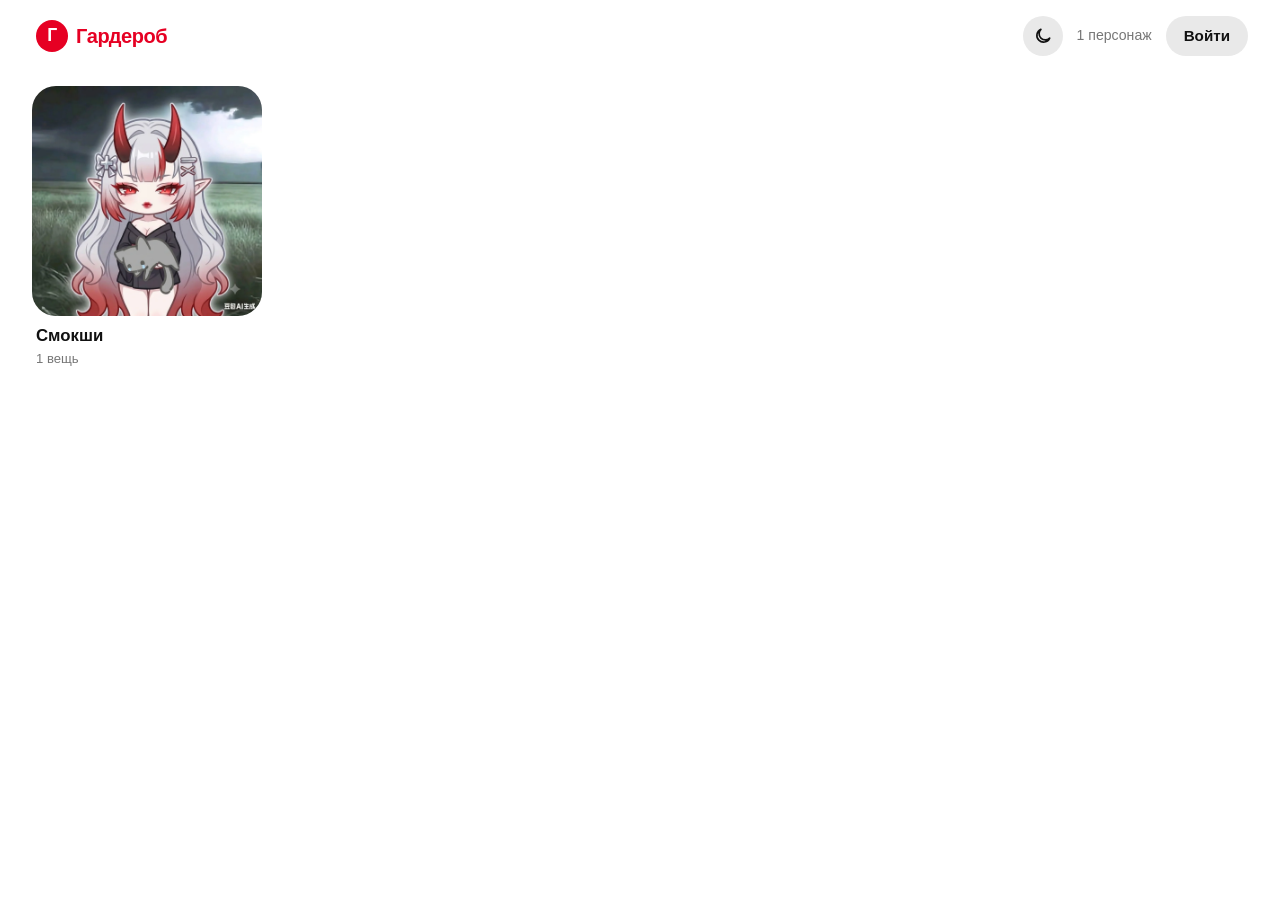
==== index.html @ 17458df1 "Версия в адресах css/js, чтобы кеш не держал старый сайт Co-Authored-By: Claude Sonnet 5.5 <noreply@" ====
<!doctype html>
<html lang="ru">
<head>
  <meta charset="utf-8">
  <meta name="viewport" content="width=device-width, initial-scale=1">
  <meta name="theme-color" content="#ffffff">
  <meta name="robots" content="noindex">

  <title>Гардероб</title>
  <script>try{var t=localStorage.getItem('wardrobe-theme')||(matchMedia('(prefers-color-scheme:dark)').matches?'dark':'light');document.documentElement.dataset.theme=t;}catch(e){}</script>
  <link rel="stylesheet" href="style.css?v=3">
</head>
<body>
  <header class="top">
    <div class="top-in">
      <h1 class="logo"><a href="./"><i>Г</i><b>Гардероб</b></a></h1>
      <label class="search" id="search" hidden>
        <svg viewBox="0 0 24 24" fill="none" stroke="currentColor" stroke-width="2.4" stroke-linecap="round" aria-hidden="true"><circle cx="10.5" cy="10.5" r="6.5"/><path d="M15.5 15.5L21 21"/></svg>
        <input class="find" id="q" type="search" placeholder="Найти вещь" aria-label="Поиск" autocomplete="off" spellcheck="false">
      </label>
      <div class="side"><button class="theme" id="theme" type="button" aria-label="Сменить тему" title="Светлая / тёмная тема"><svg class="moon" viewBox="0 0 24 24" fill="none" stroke="currentColor" stroke-width="2" stroke-linecap="round" stroke-linejoin="round" aria-hidden="true"><path d="M20 14.5A8 8 0 1 1 9.5 4a6.5 6.5 0 0 0 10.5 10.5z"/></svg><svg class="sun" viewBox="0 0 24 24" fill="none" stroke="currentColor" stroke-width="2" stroke-linecap="round" aria-hidden="true"><circle cx="12" cy="12" r="4"/><path d="M12 2v2M12 20v2M2 12h2M20 12h2M4.9 4.9l1.4 1.4M17.7 17.7l1.4 1.4M4.9 19.1l1.4-1.4M17.7 6.3l1.4-1.4"/></svg></button><p class="count" id="count"></p><nav><a href="admin.html">Войти</a></nav></div>
    </div>
  </header>

  <div class="wrap">
    <div class="crumb" id="crumb" hidden>
      <a class="back" href="#">Все персонажи</a>
      <h2 id="cname"></h2>
      <p class="cnote" id="cnote" hidden></p>
    </div>

    <section class="spectrum" id="spectrum" aria-label="Цвета в гардеробе" hidden>
      <div class="bar" id="bar"></div>
      <p class="spectrum-note" id="spec-note"></p>
    </section>

    <section class="controls" id="controls" aria-label="Фильтры" hidden>
      <div class="tabs" id="tabs" role="group" aria-label="Категории"></div>
      <div class="row2">
        <div class="seasons" id="seasons" role="group" aria-label="Сезон"></div>
        <select class="sort" id="sort" aria-label="Порядок">
          <option value="new">Сначала новые</option>
          <option value="old">Сначала старые</option>
          <option value="name">По названию</option>
        </select>
        <button class="rnd" id="rnd" type="button" title="Случайная вещь">Что надеть?</button>
        <button class="reset" id="reset" type="button" hidden>Сбросить</button>
      </div>
    </section>

    <main>
      <div class="grid" id="grid"></div>
      <div class="empty" id="empty" hidden></div>
    </main>
  </div>

  <dialog id="modal" aria-label="Вещь">
    <form method="dialog"><button class="x" aria-label="Закрыть">×</button></form>
    <div id="modal-body"></div>
  </dialog>

  <script src="config.js?v=3"></script>
  <script src="app.js?v=3"></script>
  <script src="theme.js?v=3"></script>
</body>
</html>
---- style.css ----
/* ============================================================
   ГАРДЕРОБ — в стиле Pinterest
   белый фон, красный акцент, скруглённые карточки, масонри-лента
   ============================================================ */

/* ---------- основа ---------- */
:root{
  --paper:#fff;
  --elev:#fff;            /* карточки, поля, модалка */
  --surface:#f5f5f5;
  --chip:#e9e9e9;
  --chip-h:#dcdcdc;
  --ink:#111;
  --on-ink:#fff;
  --mute:#767676;
  --line:#efefef;
  --edge:#d6d6d6;
  --focus:#0074e8;
  --top-bg:rgba(255,255,255,.94);
  --note:#333;

  --red:#e60023;
  --red-d:#ad081b;
  --glow:rgba(230,0,35,.28);
  --on-red:#fff;

  --indigo:var(--red);    /* главный акцент (это имя читает админка) */
  --on-indigo:var(--on-red);
  --ok:#0a7f3f;
  --err:#cc0000;

  --r:16px;               /* радиус карточек */
  --gap:16px;

  --ui:-apple-system,BlinkMacSystemFont,'Segoe UI',Roboto,'Helvetica Neue',Helvetica,Arial,sans-serif;
  --display:var(--ui);    /* админка читает это имя */
  --jp:var(--ui);
}
/* тёмная тема: data-theme ставит скрипт в <head> */
:root[data-theme="dark"]{
  color-scheme:dark;
  --paper:#111;
  --elev:#1c1c1c;
  --surface:#191919;
  --chip:#2b2b2b;
  --chip-h:#3b3b3b;
  --ink:#f2f2f2;
  --on-ink:#111;
  --mute:#a3a3a3;
  --line:#2a2a2a;
  --edge:#454545;
  --focus:#5aa9ff;
  --top-bg:rgba(17,17,17,.92);
  --note:#d2d2d2;
}
*{box-sizing:border-box;margin:0;padding:0}
html{color-scheme:light;scroll-behavior:smooth}
body{
  min-height:100vh;
  background:var(--paper);
  color:var(--ink);
  font:400 16px/1.5 var(--ui);
  -webkit-font-smoothing:antialiased;
  overflow-x:clip;
}
a{color:inherit}
button,input,select,textarea{font:inherit;color:inherit}
button{cursor:pointer}
:focus-visible{outline:3px solid var(--focus);outline-offset:2px}
::selection{background:var(--red);color:var(--on-red)}
[hidden]{display:none!important}
.wrap{position:relative;max-width:1800px;margin:0 auto;padding:0 clamp(8px,2.5vw,32px)}
.wrap.narrow{max-width:760px;padding:0 clamp(16px,4vw,32px)}

/* ---------- шапка ---------- */
.top{position:sticky;top:0;z-index:30;background:var(--top-bg);backdrop-filter:saturate(1.4) blur(14px)}
.top-in{display:flex;align-items:center;gap:12px;max-width:1800px;height:72px;margin:0 auto;padding:0 clamp(12px,2.5vw,32px)}
.logo{flex:none;font-size:inherit;font-weight:inherit}
.logo a{display:inline-flex;align-items:center;gap:8px;padding:6px 10px 6px 4px;border-radius:999px;color:var(--red);text-decoration:none;font-size:1.25rem;font-weight:700;letter-spacing:-.02em;transition:background .15s}
.logo a:hover{background:var(--chip)}
.logo i{display:grid;place-items:center;width:32px;height:32px;border-radius:50%;background:var(--red);color:var(--on-red);font:700 1.1rem/1 var(--ui);font-style:normal}
.search{position:relative;flex:1;min-width:0}
.search svg{position:absolute;left:18px;top:50%;translate:0 -50%;width:18px;height:18px;color:var(--mute);pointer-events:none}
.find{display:block;width:100%;height:48px;padding:0 20px 0 46px;border:2px solid transparent;border-radius:999px;background:var(--chip);color:var(--ink);outline:0;transition:background .15s,border-color .15s}
.find::placeholder{color:var(--mute);opacity:1}
.find:hover{background:var(--chip-h)}
.find:focus{background:var(--elev);border-color:var(--focus)}
.find::-webkit-search-cancel-button{cursor:pointer}
.side{display:flex;align-items:center;gap:14px;margin-left:auto}
.count{color:var(--mute);font-size:.88rem;font-weight:500;white-space:nowrap}
.count:empty{display:none}
.top nav a{display:inline-flex;align-items:center;height:40px;padding:0 18px;border-radius:999px;background:var(--chip);color:var(--ink);text-decoration:none;font-size:.95rem;font-weight:600;transition:background .15s}
.top nav a:hover{background:var(--chip-h)}

.theme{display:grid;place-items:center;flex:none;width:40px;height:40px;border:0;border-radius:50%;background:var(--chip);color:var(--ink);transition:background .15s}
.theme:hover{background:var(--chip-h)}
.theme svg{width:20px;height:20px}
.theme .sun{display:none}
:root[data-theme="dark"] .theme .sun{display:block}
:root[data-theme="dark"] .theme .moon{display:none}

/* ---------- страница персонажа ---------- */
.crumb{display:flex;flex-direction:column;align-items:center;gap:6px;padding:18px 0 4px;text-align:center}
.back{align-self:flex-start;display:inline-flex;align-items:center;gap:8px;height:40px;padding:0 16px 0 12px;border-radius:999px;background:var(--chip);color:var(--ink);text-decoration:none;font-size:.9rem;font-weight:600;transition:background .15s}
.back::before{content:"←";font-size:1.1rem;line-height:1}
.back:hover{background:var(--chip-h)}
.crumb h2{margin-top:4px;font:700 clamp(1.9rem,5vw,2.6rem)/1.15 var(--ui);letter-spacing:-.02em}
.cnote{max-width:34em;color:var(--mute);font-size:1rem}

/* ---------- цветовая лента ---------- */
.spectrum{padding:18px 0 4px}
.bar{display:flex;height:44px;gap:4px}
.bar.reveal{animation:sweep .9s cubic-bezier(.3,.7,.2,1) both}
@keyframes sweep{from{clip-path:inset(0 100% 0 0 round 999px)}to{clip-path:inset(0 0 0 0 round 999px)}}
.seg{flex:var(--n) 1 0%;min-width:14px;border:0;border-radius:999px;padding:0 14px;display:flex;align-items:center;text-align:left;font-size:.78rem;line-height:1.1;color:#fff;box-shadow:inset 0 0 0 1px rgba(0,0,0,.06);transition:opacity .2s,transform .15s}
.seg.lt{color:#111}
.seg:hover{transform:translateY(-2px)}
.seg .l{display:none}
.seg.wide .l{display:flex;align-items:baseline;gap:6px;white-space:nowrap;overflow:hidden}
.seg .l b{font-weight:600;font-size:.82rem}
.bar.has-sel .seg:not(.on){opacity:.3}
.seg.on{box-shadow:inset 0 0 0 3px var(--ink)}
.seg:focus-visible{outline-offset:2px}
.spectrum-note{margin-top:10px;text-align:center;color:var(--mute);font-size:.88rem}
.spectrum-note:empty{display:none}

/* ---------- фильтры ---------- */
.controls{display:grid;gap:12px;padding:14px 0 6px}
.tabs{display:flex;gap:8px;overflow-x:auto;padding:2px 0 6px;scrollbar-width:none}
.tabs::-webkit-scrollbar{display:none}
.tab{flex:none;height:40px;padding:0 16px;border:0;border-radius:999px;background:var(--chip);color:var(--ink);font-size:.95rem;font-weight:600;white-space:nowrap;transition:background .15s,color .15s}
.tab .n{margin-left:6px;font-size:.78rem;font-weight:500;opacity:.55}
.tab:hover{background:var(--chip-h)}
.tab.on{background:var(--ink);color:var(--on-ink)}
.tab.on .n{opacity:.7}
.row2{display:flex;flex-wrap:wrap;align-items:center;gap:8px}
.seasons{display:flex;flex-wrap:wrap;gap:8px}
.pill{height:36px;padding:0 14px;border:1px solid var(--edge);border-radius:999px;background:var(--elev);color:var(--ink);font-size:.88rem;font-weight:600;transition:background .15s,color .15s,border-color .15s}
.pill:hover{background:var(--surface)}
.pill.on{background:var(--ink);border-color:var(--ink);color:var(--on-ink)}
.sort{margin-left:auto;height:40px;padding:0 14px;border:0;border-radius:999px;background:var(--chip);font-size:.9rem;font-weight:600;cursor:pointer;transition:background .15s}
.sort:hover{background:var(--chip-h)}
.sort option{background:var(--elev);color:var(--ink)}
.reset,.rnd{height:40px;padding:0 18px;border:0;border-radius:999px;font-size:.9rem;font-weight:600;transition:background .15s,transform .1s}
.rnd{background:var(--red);color:var(--on-red)}
.rnd:hover{background:var(--red-d)}
.reset{background:var(--chip);color:var(--ink)}
.reset:hover{background:var(--chip-h)}
.rnd:active,.reset:active{transform:scale(.97)}

/* ---------- лента (масонри) ---------- */
.grid{columns:2;column-gap:8px;padding:14px 0 80px}
@media (min-width:600px){.grid{columns:3;column-gap:var(--gap)}}
@media (min-width:960px){.grid{columns:4}}
@media (min-width:1280px){.grid{columns:5}}
@media (min-width:1640px){.grid{columns:6}}
.item{
  position:relative;display:block;width:100%;margin:0 0 var(--gap);padding:0;border:0;background:none;
  text-align:left;color:var(--ink);text-decoration:none;break-inside:avoid;
  animation:rise .5s cubic-bezier(.2,.8,.2,1) calc(var(--i,0) * 40ms) backwards;
}
@media (max-width:599px){.item{margin-bottom:12px}}
@keyframes rise{from{opacity:0;transform:translateY(14px)}}
.item:focus-visible{outline-offset:4px;border-radius:var(--r)}
.ph{position:relative;display:block;overflow:hidden;border-radius:var(--r);background:var(--chip);cursor:zoom-in}
.ph img{display:block;width:100%;height:auto}
.ph::after{content:"";position:absolute;inset:0;background:rgba(0,0,0,.36);opacity:0;transition:opacity .2s;pointer-events:none}
.item:hover .ph::after,.item:focus-visible .ph::after{opacity:1}
.ph .pin{position:absolute;z-index:2;top:12px;right:12px;height:40px;padding:0 16px;display:inline-flex;align-items:center;border-radius:999px;background:var(--red);color:var(--on-red);font-size:.9rem;font-weight:600;opacity:0;translate:0 -4px;transition:opacity .2s,translate .2s,background .15s}
.item:hover .pin,.item:focus-visible .pin{opacity:1;translate:0 0}
.ph .pin:hover{background:var(--red-d)}
.ph.noimg{display:grid;place-items:center;aspect-ratio:3/4;font:700 3rem var(--ui);color:rgba(0,0,0,.55)}
.ph .cnt{position:absolute;z-index:2;left:10px;bottom:10px;padding:2px 10px;border-radius:999px;background:rgba(255,255,255,.92);color:#111;font-size:.78rem;font-weight:600}
.nm{display:block;margin:8px 4px 0;font-size:.92rem;font-weight:600;line-height:1.25;text-wrap:balance;overflow-wrap:anywhere}
.sub{display:flex;align-items:center;justify-content:space-between;gap:10px;margin:5px 4px 0;min-height:16px}
.dots{display:inline-flex;align-items:center}
.dot{width:14px;height:14px;border-radius:50%;border:1px solid rgba(0,0,0,.18);margin-right:-4px;box-shadow:0 0 0 2px var(--paper)}
.dots .dot:last-child{margin-right:0}
.ssn{min-width:0;overflow:hidden;text-overflow:ellipsis;white-space:nowrap;color:var(--mute);font-size:.78rem}
.new{position:absolute;z-index:3;top:10px;left:10px;height:24px;padding:0 10px;display:inline-flex;align-items:center;border-radius:999px;background:var(--red);color:var(--on-red);font-size:.72rem;font-weight:700;letter-spacing:.02em;pointer-events:none}

/* карточка персонажа на главной — «доска» */
a.item.char{display:flex;flex-direction:column;text-decoration:none}
.item.char .kicker{order:2}
.item.char .cnote{order:3}
.item.char .ph{border-radius:24px}
.item.char .nm{margin-top:10px;font-size:1.05rem;font-weight:700}
.item.char .kicker{display:block;margin:2px 4px 0;color:var(--mute);font-size:.82rem}
.item.char .cnote{display:block;margin:4px 4px 0;font-size:.86rem;line-height:1.35;color:var(--mute)}

.empty{padding:70px 0 100px;max-width:30em;margin:0 auto;text-align:center}
.empty h2{font:700 clamp(1.5rem,4vw,2rem)/1.2 var(--ui);letter-spacing:-.01em;margin-bottom:10px}
.empty p{color:var(--mute);margin-bottom:20px}
.empty a,.empty button{display:inline-flex;align-items:center;height:44px;padding:0 24px;border:0;border-radius:999px;background:var(--red);color:var(--on-red);text-decoration:none;font-size:.95rem;font-weight:600}
.empty a:hover,.empty button:hover{background:var(--red-d)}

/* ---------- карточка вещи (как закрытый пин) ---------- */
dialog{margin:auto;width:100%;max-width:min(1016px,94vw);max-height:92vh;overflow:auto;padding:0;border:0;border-radius:32px;background:var(--elev);color:var(--ink);box-shadow:0 12px 60px rgba(0,0,0,.28)}
dialog[open]{animation:pop .3s cubic-bezier(.2,.8,.2,1)}
@keyframes pop{from{opacity:0;transform:translateY(16px) scale(.98)}}
dialog::backdrop{background:rgba(0,0,0,.6)}
.x{position:absolute;top:14px;right:14px;z-index:5;width:44px;height:44px;border:0;border-radius:50%;background:var(--elev);color:var(--ink);font-size:1.6rem;line-height:1;box-shadow:0 2px 10px rgba(0,0,0,.2);transition:background .15s}
.x:hover{background:var(--chip)}
.m{display:grid;grid-template-columns:minmax(0,1.1fr) minmax(0,1fr)}
.gal{min-width:0;background:var(--surface)}
.gm{display:grid;place-items:center;min-height:min(70vh,640px);padding:20px}
.gm img{display:block;max-width:100%;max-height:76vh;object-fit:contain;border-radius:24px}
.strip{display:flex;gap:10px;padding:0 20px 20px;overflow-x:auto}
.th{flex:0 0 64px;aspect-ratio:3/4;padding:0;border:2px solid transparent;border-radius:12px;overflow:hidden;background:var(--chip);opacity:.7;transition:opacity .15s,border-color .15s}
.th:hover{opacity:1}
.th img{display:block;width:100%;height:100%;object-fit:cover}
.th.on{opacity:1;border-color:var(--ink)}
.info{padding:56px 32px 28px;display:flex;flex-direction:column;gap:16px}
.info h2{font:700 clamp(1.7rem,3vw,2.2rem)/1.15 var(--ui);letter-spacing:-.02em;padding-right:36px}
.info .cat{align-self:flex-start;margin-top:-6px;padding:4px 12px;border-radius:999px;background:var(--chip);font-size:.82rem;font-weight:600}
.facts{display:grid;grid-template-columns:auto 1fr;gap:10px 20px;font-size:.95rem;padding-top:16px;border-top:1px solid var(--line)}
.facts dt{color:var(--mute);font-size:.84rem;font-weight:600;padding-top:.1em}
.facts .sw-line{display:flex;flex-wrap:wrap;align-items:center;gap:6px 14px}
.facts .sw-line span{display:inline-flex;align-items:center;gap:8px}
.facts .dot{width:16px;height:16px;margin:0;box-shadow:none}
.note{white-space:pre-wrap;padding:14px 16px;border-radius:16px;background:var(--surface);font-size:.95rem;line-height:1.55;color:var(--note)}
.mnav{display:flex;gap:10px;margin-top:auto;padding-top:12px}
.mnav button{flex:1;height:48px;border:0;border-radius:999px;background:var(--chip);font-size:.95rem;font-weight:600;transition:background .15s}
.mnav button:hover{background:var(--chip-h)}
.mnav button[data-d="1"]{background:var(--red);color:var(--on-red)}
.mnav button[data-d="1"]:hover{background:var(--red-d)}
@media (max-width:760px){
  dialog{border-radius:24px}
  .m{grid-template-columns:1fr}
  .gm{min-height:0;padding:64px 16px 12px}
  .gm img{max-height:58vh}
  .info{padding:20px 20px 24px}
}

/* ---------- телефон ---------- */
@media (max-width:600px){
  .top-in{height:64px;gap:8px}
  .logo b{display:none}
  .logo a{padding:4px}
  .count{display:none}
  .seg.wide .l{display:none}
  .bar{height:36px}
  .sort{margin-left:0}
  .crumb{padding-top:10px}
}

/* ---------- админка ---------- */
.admin{position:relative;max-width:760px;margin:0 auto;padding:10px clamp(16px,4vw,32px) 90px}
.admin h2{font:700 1.5rem/1.2 var(--ui);letter-spacing:-.01em;margin-bottom:16px}
.panel{margin-bottom:24px;padding:26px 24px;background:var(--elev);border:1px solid var(--line);border-radius:24px;box-shadow:0 2px 14px rgba(0,0,0,.06)}
.status{margin:6px 0 20px;padding:14px 18px;border-radius:16px;background:var(--surface);font-size:.94rem}
.status.ok{background:#e6f5ec;color:#0a5c2e}
.status.err{background:#fde8e8;color:#9e1212}
:root[data-theme="dark"] .status.ok{background:#14301f;color:#8fe0ae}
:root[data-theme="dark"] .status.err{background:#3a1717;color:#ff9a9a}
.two{display:grid;grid-template-columns:1fr 1fr;gap:14px}
@media (max-width:560px){.two{grid-template-columns:1fr}.panel{padding:22px 16px}}
.field{display:block;margin-bottom:16px;font-size:.84rem;font-weight:600;color:var(--ink)}
.field input,.field textarea,.field select{display:block;width:100%;margin-top:6px;padding:12px 16px;border:2px solid var(--edge);border-radius:16px;background:var(--elev);color:var(--ink);font:400 1rem var(--ui);outline:0;transition:border-color .15s}
.field input:focus,.field textarea:focus,.field select:focus{border-color:var(--focus)}
.field textarea{resize:vertical}
.check{display:flex;align-items:center;gap:10px;margin-bottom:14px;font-size:.92rem}
.check input{width:18px;height:18px;accent-color:var(--red)}
.lbl{display:block;margin-bottom:8px;font-size:.84rem;font-weight:600;color:var(--ink)}
.small{font-size:.86rem;color:var(--mute);margin-top:8px}
.btn{height:46px;padding:0 24px;border:0;border-radius:999px;background:var(--red);color:var(--on-red);font-size:.95rem;font-weight:600;transition:background .15s}
.btn:hover{background:var(--red-d)}
.btn.ghost{background:var(--chip);color:var(--ink)}
.btn.ghost:hover{background:var(--chip-h)}
.btn:disabled{opacity:.45;cursor:default}
.row{display:flex;flex-wrap:wrap;gap:10px;margin-top:18px}
details{margin-top:20px;font-size:.92rem;color:var(--mute)}
details summary{cursor:pointer;color:var(--ink);font-weight:600}
details ol{margin:10px 0 10px 1.3em}
details a{color:var(--red)}
.pick{margin-bottom:18px}
.palette{display:flex;flex-wrap:wrap;gap:12px}
.sw{position:relative;width:38px;height:38px;border-radius:50%;border:1px solid rgba(0,0,0,.18);padding:0;transition:transform .15s}
.sw:hover{transform:scale(1.1)}
.sw[aria-pressed="true"]{outline:3px solid var(--ink);outline-offset:2px}
.sw[data-o]::after{content:attr(data-o);position:absolute;right:-7px;top:-7px;width:18px;height:18px;border-radius:50%;background:var(--red);color:var(--on-red);font-size:.7rem;font-weight:700;line-height:18px;text-align:center}
.pills{display:flex;flex-wrap:wrap;gap:8px}
.sug{display:flex;flex-wrap:wrap;gap:6px;margin:-4px 0 16px}
.sug button{height:32px;padding:0 14px;border:0;border-radius:999px;background:var(--chip);color:var(--ink);font-size:.84rem;font-weight:500;transition:background .15s}
.sug button:hover{background:var(--chip-h)}
.thumbs{display:grid;grid-template-columns:repeat(auto-fill,minmax(92px,1fr));gap:12px;margin-bottom:14px}
.thumbs:empty{display:none}
.tb{position:relative;aspect-ratio:3/4;border-radius:12px;overflow:hidden;background:var(--chip);cursor:pointer}
.tb img{display:block;width:100%;height:100%;object-fit:cover}
.tb.first{outline:3px solid var(--ink);outline-offset:2px}
.tb.first::after{content:'обложка';position:absolute;left:0;right:0;bottom:0;padding:3px 0;text-align:center;font-size:.7rem;font-weight:600;background:var(--ink);color:var(--on-ink)}
.tb .rm{position:absolute;top:5px;right:5px;width:26px;height:26px;border:0;border-radius:50%;background:rgba(255,255,255,.92);color:#111;font-size:1.1rem;line-height:1}
.tb .rm:hover{background:var(--red);color:var(--on-red)}
.chips{display:flex;flex-wrap:wrap;gap:8px;margin:16px 0 18px}
.chip{display:inline-flex;align-items:center;gap:8px;padding:4px 6px 4px 14px;border-radius:999px;background:var(--chip);font-size:.92rem;font-weight:600}
.chip i{font-size:.74rem;font-style:normal;font-weight:500;color:var(--mute)}
.chip button{width:26px;height:26px;border:0;border-radius:50%;background:none;color:var(--mute);font-size:1.1rem;line-height:1;transition:background .15s,color .15s}
.chip button:hover{background:var(--red);color:var(--on-red)}
.inline{display:flex;gap:10px;flex-wrap:wrap}
.inline input{flex:1 1 220px;min-width:0;padding:12px 16px;border:2px solid var(--edge);border-radius:16px;background:var(--elev);color:var(--ink);outline:0;transition:border-color .15s}
.inline input:focus{border-color:var(--focus)}
.cover-row{display:flex;gap:20px;align-items:center;flex-wrap:wrap}
.cover-prev{width:104px;aspect-ratio:3/4;display:grid;place-items:center;border:2px dashed var(--edge);border-radius:16px;background:var(--surface);overflow:hidden;color:var(--mute);font-size:.74rem;text-align:center}
.cover-prev img{display:block;width:100%;height:100%;object-fit:cover}
.list{list-style:none}
.list li{display:flex;align-items:center;gap:12px;padding:12px 0;border-bottom:1px solid var(--line)}
.list .t{flex:1;min-width:0}
.list .t b{display:block;font-weight:600;overflow:hidden;text-overflow:ellipsis;white-space:nowrap}
.list .t span{font-size:.82rem;color:var(--mute)}
.list .pre{width:44px;height:58px;border-radius:10px;object-fit:cover;background:var(--chip);flex:none}
.list button{height:34px;padding:0 14px;border:0;border-radius:999px;background:var(--chip);font-size:.84rem;font-weight:600;transition:background .15s}
.list button:hover{background:var(--chip-h)}
.list .del{color:var(--err)}
.list .del:hover{background:var(--red);color:var(--on-red)}
.list .none{display:block;color:var(--mute);border:0}

@media (prefers-reduced-motion:reduce){
  *,*::before,*::after{animation:none!important;transition:none!important}
}
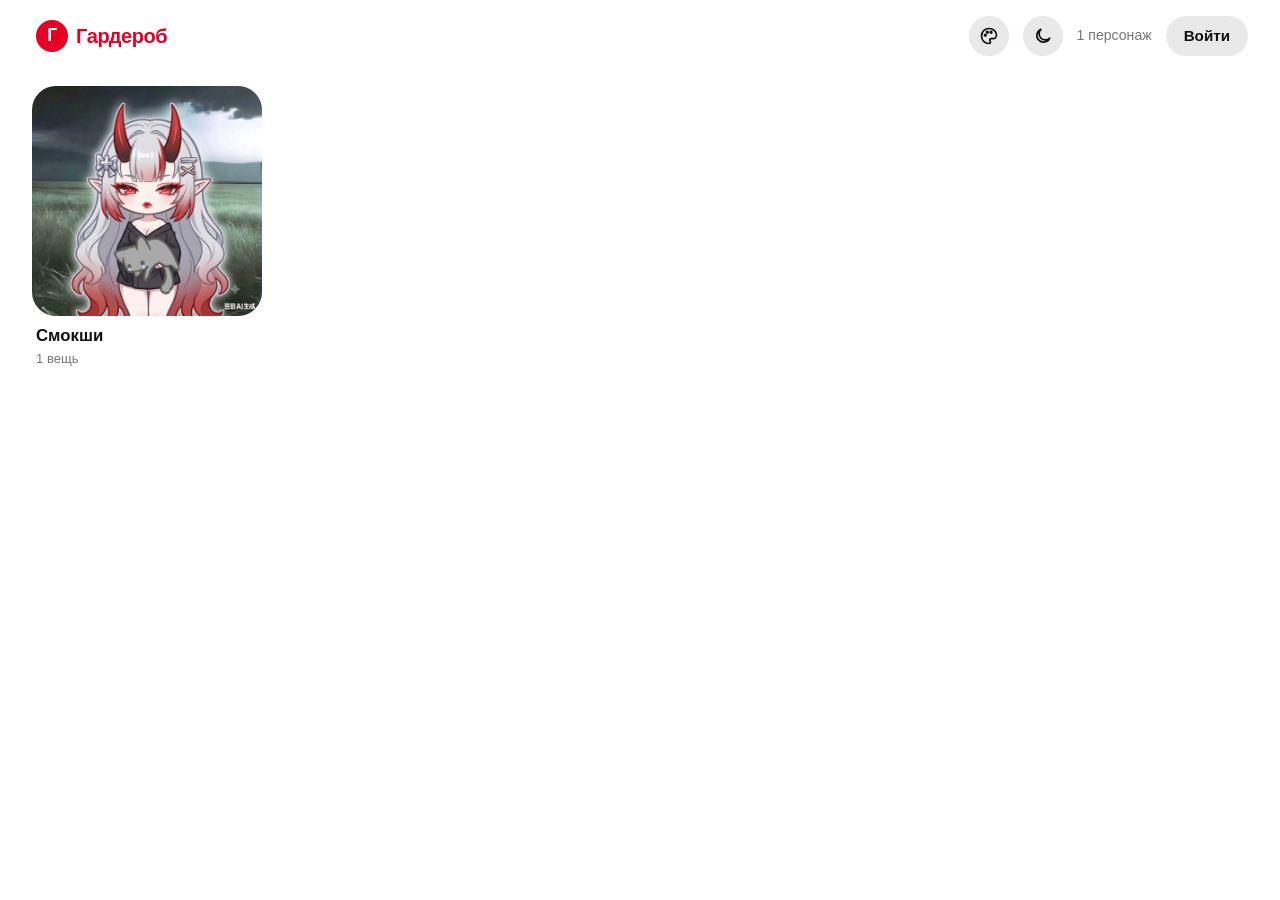
==== commit e313bb6f: "Выбор стиля сайта: Pinterest (по умолчанию) или YouTube" ====
--- a/index.html
+++ b/index.html
@@ -7,8 +7,8 @@
   <meta name="robots" content="noindex">
 
   <title>Гардероб</title>
-  <script>try{var t=localStorage.getItem('wardrobe-theme')||(matchMedia('(prefers-color-scheme:dark)').matches?'dark':'light');document.documentElement.dataset.theme=t;}catch(e){}</script>
-  <link rel="stylesheet" href="style.css?v=3">
+  <script>try{var t=localStorage.getItem('wardrobe-theme')||(matchMedia('(prefers-color-scheme:dark)').matches?'dark':'light');document.documentElement.dataset.theme=t;}catch(e){}try{document.documentElement.dataset.style=localStorage.getItem('wardrobe-style')==='youtube'?'youtube':'pinterest';}catch(e){document.documentElement.dataset.style='pinterest';}</script>
+  <link rel="stylesheet" href="style.css?v=4">
 </head>
 <body>
   <header class="top">
@@ -18,7 +18,7 @@
         <svg viewBox="0 0 24 24" fill="none" stroke="currentColor" stroke-width="2.4" stroke-linecap="round" aria-hidden="true"><circle cx="10.5" cy="10.5" r="6.5"/><path d="M15.5 15.5L21 21"/></svg>
         <input class="find" id="q" type="search" placeholder="Найти вещь" aria-label="Поиск" autocomplete="off" spellcheck="false">
       </label>
-      <div class="side"><button class="theme" id="theme" type="button" aria-label="Сменить тему" title="Светлая / тёмная тема"><svg class="moon" viewBox="0 0 24 24" fill="none" stroke="currentColor" stroke-width="2" stroke-linecap="round" stroke-linejoin="round" aria-hidden="true"><path d="M20 14.5A8 8 0 1 1 9.5 4a6.5 6.5 0 0 0 10.5 10.5z"/></svg><svg class="sun" viewBox="0 0 24 24" fill="none" stroke="currentColor" stroke-width="2" stroke-linecap="round" aria-hidden="true"><circle cx="12" cy="12" r="4"/><path d="M12 2v2M12 20v2M2 12h2M20 12h2M4.9 4.9l1.4 1.4M17.7 17.7l1.4 1.4M4.9 19.1l1.4-1.4M17.7 6.3l1.4-1.4"/></svg></button><p class="count" id="count"></p><nav><a href="admin.html">Войти</a></nav></div>
+      <div class="side"><div class="stylewrap"><button class="theme" id="style" type="button" aria-label="Стиль сайта" title="Стиль сайта" aria-haspopup="menu" aria-expanded="false"><svg viewBox="0 0 24 24" fill="none" stroke="currentColor" stroke-width="2" stroke-linecap="round" stroke-linejoin="round" aria-hidden="true"><path d="M12 3a9 9 0 1 0 0 18c1.1 0 1.8-.8 1.8-1.7 0-.5-.2-.9-.5-1.2-.3-.3-.5-.7-.5-1.2 0-.9.8-1.7 1.7-1.7H17a4 4 0 0 0 4-4C21 6.4 17 3 12 3z"/><circle cx="7.5" cy="11" r="1"/><circle cx="10" cy="7.5" r="1"/><circle cx="14.5" cy="7.5" r="1"/></svg></button><div class="menu" id="style-menu" role="menu" aria-label="Стиль сайта" hidden><p class="menu-h">Стиль сайта</p><button type="button" role="menuitemradio" data-pick="pinterest" aria-checked="true"><i class="ico ico-pin">P</i>Pinterest</button><button type="button" role="menuitemradio" data-pick="youtube" aria-checked="false"><i class="ico ico-yt"></i>YouTube</button></div></div><button class="theme" id="theme" type="button" aria-label="Сменить тему" title="Светлая / тёмная тема"><svg class="moon" viewBox="0 0 24 24" fill="none" stroke="currentColor" stroke-width="2" stroke-linecap="round" stroke-linejoin="round" aria-hidden="true"><path d="M20 14.5A8 8 0 1 1 9.5 4a6.5 6.5 0 0 0 10.5 10.5z"/></svg><svg class="sun" viewBox="0 0 24 24" fill="none" stroke="currentColor" stroke-width="2" stroke-linecap="round" aria-hidden="true"><circle cx="12" cy="12" r="4"/><path d="M12 2v2M12 20v2M2 12h2M20 12h2M4.9 4.9l1.4 1.4M17.7 17.7l1.4 1.4M4.9 19.1l1.4-1.4M17.7 6.3l1.4-1.4"/></svg></button><p class="count" id="count"></p><nav><a href="admin.html">Войти</a></nav></div>
     </div>
   </header>
 
@@ -60,7 +60,7 @@
   </dialog>
 
   <script src="config.js?v=3"></script>
-  <script src="app.js?v=3"></script>
-  <script src="theme.js?v=3"></script>
+  <script src="app.js?v=4"></script>
+  <script src="theme.js?v=4"></script>
 </body>
 </html>
--- a/style.css
+++ b/style.css
@@ -314,6 +314,197 @@
 .list .del:hover{background:var(--red);color:var(--on-red)}
 .list .none{display:block;color:var(--mute);border:0}
 
+/* ============================================================
+   ПЕРЕКЛЮЧАТЕЛЬ СТИЛЯ (Pinterest / YouTube)
+   <html data-style="pinterest|youtube">, выбор хранится в localStorage
+   ============================================================ */
+.stylewrap{position:relative;display:flex}
+.menu{position:absolute;z-index:50;right:0;top:calc(100% + 10px);width:max-content;min-width:220px;padding:8px;border:1px solid var(--line);border-radius:16px;background:var(--elev);box-shadow:0 8px 32px rgba(0,0,0,.22)}
+.menu-h{padding:8px 12px 6px;color:var(--mute);font-size:.78rem;font-weight:600}
+.menu button{display:flex;align-items:center;gap:12px;width:100%;height:44px;padding:0 12px;border:0;border-radius:10px;background:none;color:var(--ink);font-size:.95rem;font-weight:600;text-align:left}
+.menu button:hover{background:var(--chip)}
+.menu button[aria-checked="true"]::after{content:"✓";margin-left:auto;padding-left:16px}
+.ico{display:grid;place-items:center;flex:none;width:28px;height:28px;font-style:normal}
+.ico-pin{border-radius:50%;background:#e60023;color:#fff;font:700 .95rem/1 var(--ui)}
+.ico-yt{height:20px;margin:4px 0;border-radius:6px;background:#f00}
+.ico-yt::before{content:"";margin-left:2px;border-style:solid;border-width:5px 0 5px 8px;border-color:transparent transparent transparent #fff}
+
+/* поля карточки, которые видны только в стиле YouTube */
+.av,.cl{display:none}
+.sub .dots{order:-1}
+@media (max-width:600px){.side{gap:8px}}
+
+/* ============================================================
+   СТИЛЬ «YOUTUBE»
+   белый или почти чёрный фон, превью 16:9, аватарка и две строки под ним
+   ============================================================ */
+:root[data-style="youtube"]{
+  --paper:#fff;
+  --elev:#fff;
+  --surface:#f2f2f2;
+  --chip:#f2f2f2;
+  --chip-h:#e5e5e5;
+  --ink:#0f0f0f;
+  --on-ink:#fff;
+  --mute:#606060;
+  --line:#e5e5e5;
+  --edge:#ccc;
+  --focus:#065fd4;
+  --top-bg:#fff;
+  --note:#0f0f0f;
+  --red:#065fd4;          /* акцент: синий YouTube; красным остаётся только логотип */
+  --red-d:#0b4ea2;
+  --glow:rgba(6,95,212,.28);
+  --on-red:#fff;
+  --r:12px;
+  --ui:Roboto,'Segoe UI',Arial,'Helvetica Neue',sans-serif;
+}
+:root[data-style="youtube"][data-theme="dark"]{
+  --paper:#0f0f0f;
+  --elev:#212121;
+  --surface:#272727;
+  --chip:#272727;
+  --chip-h:#3f3f3f;
+  --ink:#f1f1f1;
+  --on-ink:#0f0f0f;
+  --mute:#aaa;
+  --line:#303030;
+  --edge:#303030;
+  --focus:#3ea6ff;
+  --top-bg:#0f0f0f;
+  --note:#f1f1f1;
+  --red:#3ea6ff;
+  --red-d:#65b8ff;
+  --glow:rgba(62,166,255,.28);
+  --on-red:#0f0f0f;
+}
+
+/* шапка */
+:root[data-style="youtube"] .top{backdrop-filter:none}
+:root[data-style="youtube"] .top-in{height:56px;gap:16px}
+:root[data-style="youtube"] .logo{flex:1 1 0}
+:root[data-style="youtube"] .logo a{gap:4px;padding:0 8px 0 4px;border-radius:8px;color:var(--ink);font-size:1.15rem;letter-spacing:-.04em}
+:root[data-style="youtube"] .logo a:hover{background:none}
+:root[data-style="youtube"] .logo i{width:30px;height:21px;border-radius:6px;background:#f00;font-size:0}
+:root[data-style="youtube"] .logo i::before{content:"";margin-left:2px;border-style:solid;border-width:5px 0 5px 8px;border-color:transparent transparent transparent #fff}
+:root[data-style="youtube"] .search{flex:0 1 640px}
+:root[data-style="youtube"] .find{height:40px;padding:0 76px 0 20px;border:1px solid var(--edge);background:var(--paper)}
+:root[data-style="youtube"] .find:hover{background:var(--paper)}
+:root[data-style="youtube"] .find:focus{background:var(--paper);border-color:var(--focus)}
+:root[data-style="youtube"] .search svg{left:auto;right:0;top:0;translate:none;width:64px;height:40px;padding:10px 21px;border:1px solid var(--edge);border-radius:0 40px 40px 0;background:var(--chip);color:var(--ink)}
+:root[data-style="youtube"] .side{flex:1 1 0;justify-content:flex-end;margin-left:0;gap:8px}
+:root[data-style="youtube"] .theme{background:none}
+:root[data-style="youtube"] .theme:hover{background:var(--chip)}
+:root[data-style="youtube"] .top nav a{height:36px;padding:0 14px;border:1px solid var(--edge);border-radius:18px;background:none;color:var(--red);font-size:.875rem;font-weight:500}
+:root[data-style="youtube"] .top nav a:hover{background:var(--chip)}
+
+/* страница персонажа, ленты цветов и фильтры */
+:root[data-style="youtube"] .crumb{align-items:flex-start;padding:16px 0 0;text-align:left}
+:root[data-style="youtube"] .crumb h2{font-size:clamp(1.5rem,4vw,2rem);letter-spacing:-.01em}
+:root[data-style="youtube"] .cnote{max-width:46em}
+:root[data-style="youtube"] .back{height:32px;padding:0 14px 0 10px;border-radius:8px;font-size:.875rem;font-weight:500}
+:root[data-style="youtube"] .bar{height:40px;gap:2px}
+:root[data-style="youtube"] .seg{border-radius:8px}
+:root[data-style="youtube"] .spectrum-note{text-align:left}
+:root[data-style="youtube"] .controls{gap:10px;padding:12px 0 0}
+:root[data-style="youtube"] .tab,
+:root[data-style="youtube"] .pill,
+:root[data-style="youtube"] .sort,
+:root[data-style="youtube"] .rnd,
+:root[data-style="youtube"] .reset{height:32px;padding:0 12px;border-radius:8px;font-size:.875rem;font-weight:500}
+:root[data-style="youtube"] .pill{border:0;background:var(--chip)}
+:root[data-style="youtube"] .pill:hover{background:var(--chip-h)}
+:root[data-style="youtube"] .pill.on{background:var(--ink);color:var(--on-ink)}
+:root[data-style="youtube"] .empty a,
+:root[data-style="youtube"] .empty button{height:40px;padding:0 20px;border-radius:18px;font-weight:500}
+
+@media (max-width:600px){
+  :root[data-style="youtube"] .top-in{gap:8px}
+  :root[data-style="youtube"] .logo,
+  :root[data-style="youtube"] .side{flex:none}
+  :root[data-style="youtube"] .search{flex:1 1 0}
+  :root[data-style="youtube"] .search svg{width:52px;padding:10px 16px}
+  :root[data-style="youtube"] .find{padding-right:60px}
+  :root[data-style="youtube"] .side{gap:2px;margin-left:auto}
+  :root[data-style="youtube"] .top nav a{padding:0 10px}
+}
+
+/* лента: ровная сетка, как на главной YouTube */
+:root[data-style="youtube"] .grid{
+  display:grid;columns:auto;
+  grid-template-columns:repeat(auto-fill,minmax(min(100%,290px),1fr));
+  gap:36px 16px;padding:20px 0 80px;
+}
+:root[data-style="youtube"] .item{margin:0;break-inside:auto}
+
+/* превью 16:9: фото целиком по центру на размытой копии самого себя */
+:root[data-style="youtube"] .ph{
+  aspect-ratio:16/9!important;isolation:isolate;
+  border-radius:var(--r);background:var(--chip);cursor:pointer;
+  transition:border-radius .2s;
+}
+:root[data-style="youtube"] .item:hover .ph,
+:root[data-style="youtube"] .item:focus-visible .ph{border-radius:0}
+:root[data-style="youtube"] .item.char .ph{border-radius:var(--r)}
+:root[data-style="youtube"] .item.char:hover .ph{border-radius:0}
+:root[data-style="youtube"] .ph::before{
+  content:"";position:absolute;inset:-24px;z-index:-1;
+  background:var(--bg,none) center/cover no-repeat;
+  filter:blur(20px) saturate(1.15) brightness(.85);
+}
+:root[data-style="youtube"] .ph.noimg::before{display:none}
+:root[data-style="youtube"] .ph::after{display:none}
+:root[data-style="youtube"] .ph img{position:absolute;inset:0;width:100%;height:100%;object-fit:contain}
+:root[data-style="youtube"] .ph.noimg{font-size:2.2rem}
+:root[data-style="youtube"] .ph .pin{display:none}
+:root[data-style="youtube"] .ph .cnt{left:auto;right:8px;bottom:8px;padding:1px 5px;border-radius:4px;background:rgba(0,0,0,.8);color:#fff;font-size:.75rem;font-weight:500}
+:root[data-style="youtube"] .ph .cnt::after{content:" фото"}
+:root[data-style="youtube"] .new{top:8px;left:8px;height:20px;padding:0 6px;border-radius:4px;background:#cc0000;color:#fff;font-size:.68rem;text-transform:uppercase}
+
+/* подпись: аватарка слева, название и «категория • сезон» справа */
+:root[data-style="youtube"] button.item{
+  display:grid;align-content:start;column-gap:12px;
+  grid-template-columns:36px minmax(0,1fr);
+  grid-template-areas:"ph ph" "av nm" "av sub";
+}
+:root[data-style="youtube"] button.item>.ph{grid-area:ph}
+:root[data-style="youtube"] .av{
+  grid-area:av;display:grid;place-items:center;width:36px;height:36px;margin-top:12px;
+  border-radius:50%;color:#fff;font:500 1rem/1 var(--ui);box-shadow:inset 0 0 0 1px rgba(0,0,0,.12);
+}
+:root[data-style="youtube"] .av.lt{color:#111}
+:root[data-style="youtube"] .nm{
+  grid-area:nm;margin:12px 0 0;font-size:1rem;font-weight:500;line-height:1.35;text-wrap:wrap;
+  display:-webkit-box;-webkit-line-clamp:2;-webkit-box-orient:vertical;overflow:hidden;
+}
+:root[data-style="youtube"] .item.char .nm{font-weight:600}
+:root[data-style="youtube"] .sub{grid-area:sub;justify-content:flex-start;flex-wrap:wrap;gap:0;margin:2px 0 0;color:var(--mute);font-size:.875rem}
+:root[data-style="youtube"] .cl{display:inline;color:var(--mute);font-size:.875rem}
+:root[data-style="youtube"] .ssn{color:var(--mute);font-size:.875rem}
+:root[data-style="youtube"] .cl+.ssn::before{content:"•";margin:0 4px}
+:root[data-style="youtube"] .sub .dots{order:0;margin-left:8px}
+:root[data-style="youtube"] .item.char .kicker,
+:root[data-style="youtube"] .item.char .cnote{margin:4px 0 0;font-size:.875rem}
+
+/* карточка вещи — как страница с плеером */
+:root[data-style="youtube"] dialog{border-radius:16px}
+:root[data-style="youtube"] .gal{background:#000}
+:root[data-style="youtube"] .gm img{border-radius:0}
+:root[data-style="youtube"] .th{border-radius:8px;background:#222}
+:root[data-style="youtube"] .th.on{border-color:#fff}
+:root[data-style="youtube"] .info h2{font-size:clamp(1.3rem,2.4vw,1.6rem);font-weight:600;letter-spacing:0}
+:root[data-style="youtube"] .info .cat{border-radius:8px;font-weight:500}
+:root[data-style="youtube"] .note{border-radius:12px}
+:root[data-style="youtube"] .mnav button{height:40px;border-radius:18px;font-size:.875rem;font-weight:500}
+
+/* админка в том же стиле */
+:root[data-style="youtube"] .panel{border-radius:12px;box-shadow:none}
+:root[data-style="youtube"] .btn{height:40px;padding:0 20px;border-radius:18px;font-size:.875rem;font-weight:500}
+:root[data-style="youtube"] .field input,
+:root[data-style="youtube"] .field textarea,
+:root[data-style="youtube"] .field select,
+:root[data-style="youtube"] .inline input{border-radius:8px}
+
 @media (prefers-reduced-motion:reduce){
   *,*::before,*::after{animation:none!important;transition:none!important}
 }
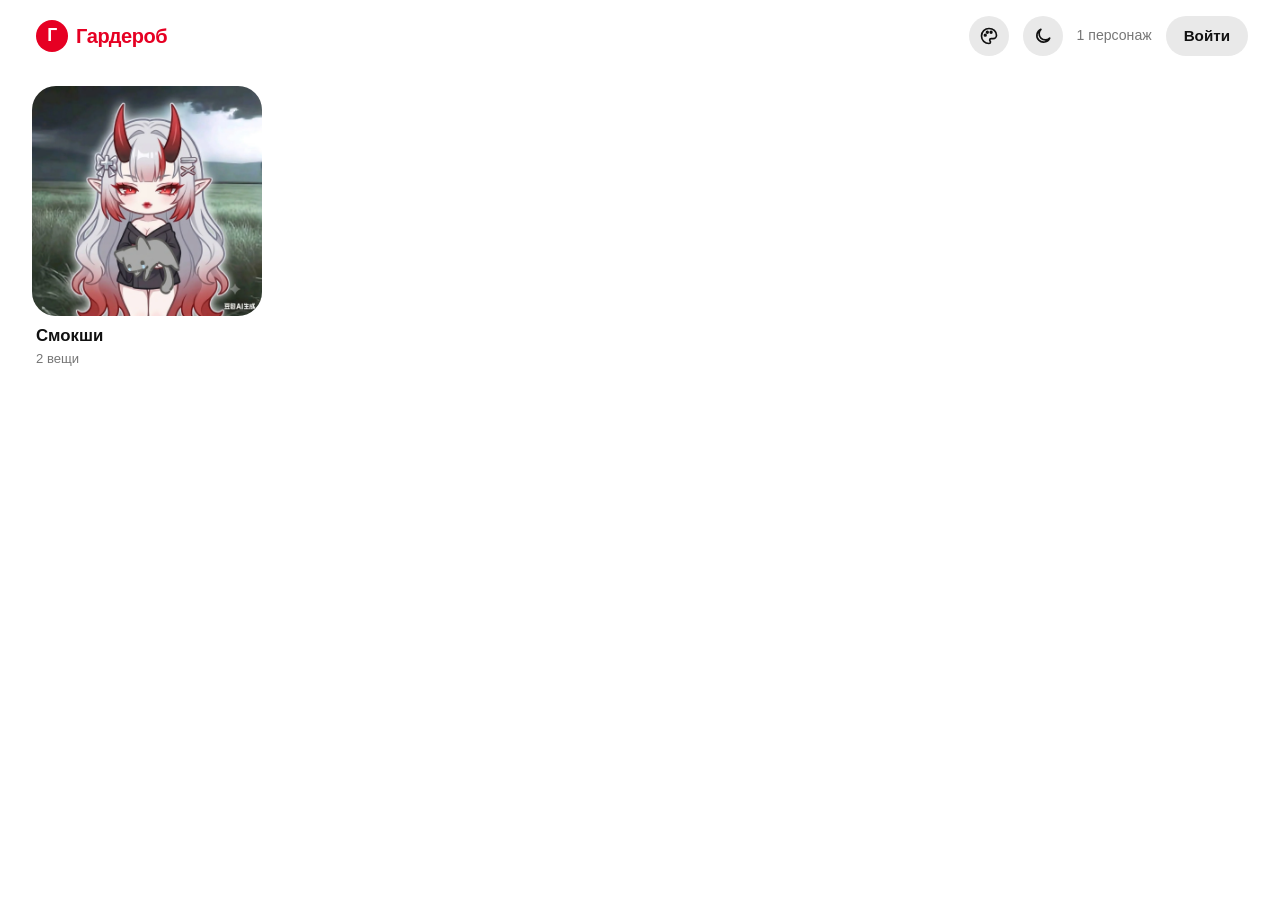
==== commit eced3b50: "Третий стиль: ВКонтакте 2010 - пункт «ВКонтакте 2010» в переключателе стиля, светлый и тёмный вариан" ====
--- a/index.html
+++ b/index.html
@@ -7,8 +7,8 @@
   <meta name="robots" content="noindex">
 
   <title>Гардероб</title>
-  <script>try{var t=localStorage.getItem('wardrobe-theme')||(matchMedia('(prefers-color-scheme:dark)').matches?'dark':'light');document.documentElement.dataset.theme=t;}catch(e){}try{document.documentElement.dataset.style=localStorage.getItem('wardrobe-style')==='youtube'?'youtube':'pinterest';}catch(e){document.documentElement.dataset.style='pinterest';}</script>
-  <link rel="stylesheet" href="style.css?v=4">
+  <script>try{var t=localStorage.getItem('wardrobe-theme')||(matchMedia('(prefers-color-scheme:dark)').matches?'dark':'light');document.documentElement.dataset.theme=t;}catch(e){}try{var s=localStorage.getItem('wardrobe-style');document.documentElement.dataset.style=(s==='youtube'||s==='vk')?s:'pinterest';}catch(e){document.documentElement.dataset.style='pinterest';}</script>
+  <link rel="stylesheet" href="style.css?v=6">
 </head>
 <body>
   <header class="top">
@@ -18,16 +18,22 @@
         <svg viewBox="0 0 24 24" fill="none" stroke="currentColor" stroke-width="2.4" stroke-linecap="round" aria-hidden="true"><circle cx="10.5" cy="10.5" r="6.5"/><path d="M15.5 15.5L21 21"/></svg>
         <input class="find" id="q" type="search" placeholder="Найти вещь" aria-label="Поиск" autocomplete="off" spellcheck="false">
       </label>
-      <div class="side"><div class="stylewrap"><button class="theme" id="style" type="button" aria-label="Стиль сайта" title="Стиль сайта" aria-haspopup="menu" aria-expanded="false"><svg viewBox="0 0 24 24" fill="none" stroke="currentColor" stroke-width="2" stroke-linecap="round" stroke-linejoin="round" aria-hidden="true"><path d="M12 3a9 9 0 1 0 0 18c1.1 0 1.8-.8 1.8-1.7 0-.5-.2-.9-.5-1.2-.3-.3-.5-.7-.5-1.2 0-.9.8-1.7 1.7-1.7H17a4 4 0 0 0 4-4C21 6.4 17 3 12 3z"/><circle cx="7.5" cy="11" r="1"/><circle cx="10" cy="7.5" r="1"/><circle cx="14.5" cy="7.5" r="1"/></svg></button><div class="menu" id="style-menu" role="menu" aria-label="Стиль сайта" hidden><p class="menu-h">Стиль сайта</p><button type="button" role="menuitemradio" data-pick="pinterest" aria-checked="true"><i class="ico ico-pin">P</i>Pinterest</button><button type="button" role="menuitemradio" data-pick="youtube" aria-checked="false"><i class="ico ico-yt"></i>YouTube</button></div></div><button class="theme" id="theme" type="button" aria-label="Сменить тему" title="Светлая / тёмная тема"><svg class="moon" viewBox="0 0 24 24" fill="none" stroke="currentColor" stroke-width="2" stroke-linecap="round" stroke-linejoin="round" aria-hidden="true"><path d="M20 14.5A8 8 0 1 1 9.5 4a6.5 6.5 0 0 0 10.5 10.5z"/></svg><svg class="sun" viewBox="0 0 24 24" fill="none" stroke="currentColor" stroke-width="2" stroke-linecap="round" aria-hidden="true"><circle cx="12" cy="12" r="4"/><path d="M12 2v2M12 20v2M2 12h2M20 12h2M4.9 4.9l1.4 1.4M17.7 17.7l1.4 1.4M4.9 19.1l1.4-1.4M17.7 6.3l1.4-1.4"/></svg></button><p class="count" id="count"></p><nav><a href="admin.html">Войти</a></nav></div>
+      <div class="side"><div class="stylewrap"><button class="theme" id="style" type="button" aria-label="Стиль сайта" title="Стиль сайта" aria-haspopup="menu" aria-expanded="false"><svg viewBox="0 0 24 24" fill="none" stroke="currentColor" stroke-width="2" stroke-linecap="round" stroke-linejoin="round" aria-hidden="true"><path d="M12 3a9 9 0 1 0 0 18c1.1 0 1.8-.8 1.8-1.7 0-.5-.2-.9-.5-1.2-.3-.3-.5-.7-.5-1.2 0-.9.8-1.7 1.7-1.7H17a4 4 0 0 0 4-4C21 6.4 17 3 12 3z"/><circle cx="7.5" cy="11" r="1"/><circle cx="10" cy="7.5" r="1"/><circle cx="14.5" cy="7.5" r="1"/></svg></button><div class="menu" id="style-menu" role="menu" aria-label="Стиль сайта" hidden><p class="menu-h">Стиль сайта</p><button type="button" role="menuitemradio" data-pick="pinterest" aria-checked="true"><i class="ico ico-pin">P</i>Pinterest</button><button type="button" role="menuitemradio" data-pick="youtube" aria-checked="false"><i class="ico ico-yt"></i>YouTube</button><button type="button" role="menuitemradio" data-pick="vk" aria-checked="false"><i class="ico ico-vk">ВК</i>ВКонтакте 2010</button></div></div><button class="theme" id="theme" type="button" aria-label="Сменить тему" title="Светлая / тёмная тема"><svg class="moon" viewBox="0 0 24 24" fill="none" stroke="currentColor" stroke-width="2" stroke-linecap="round" stroke-linejoin="round" aria-hidden="true"><path d="M20 14.5A8 8 0 1 1 9.5 4a6.5 6.5 0 0 0 10.5 10.5z"/></svg><svg class="sun" viewBox="0 0 24 24" fill="none" stroke="currentColor" stroke-width="2" stroke-linecap="round" aria-hidden="true"><circle cx="12" cy="12" r="4"/><path d="M12 2v2M12 20v2M2 12h2M20 12h2M4.9 4.9l1.4 1.4M17.7 17.7l1.4 1.4M4.9 19.1l1.4-1.4M17.7 6.3l1.4-1.4"/></svg></button><p class="count" id="count"></p><nav><a href="admin.html">Войти</a></nav></div>
     </div>
   </header>
 
-  <div class="wrap">
+  <nav class="guide" id="guide" aria-label="Плейлисты"></nav>
+
+  <div class="wrap" id="wrap">
     <div class="crumb" id="crumb" hidden>
       <a class="back" href="#">Все персонажи</a>
+      <span class="pl-cover" id="pl-cover" hidden><img id="pl-img" alt=""></span>
       <h2 id="cname"></h2>
+      <p class="pl-meta" id="pl-meta"></p>
       <p class="cnote" id="cnote" hidden></p>
     </div>
+
+    <section class="watch" id="watch" aria-label="Просмотр" hidden></section>
 
     <section class="spectrum" id="spectrum" aria-label="Цвета в гардеробе" hidden>
       <div class="bar" id="bar"></div>
@@ -60,7 +66,7 @@
   </dialog>
 
   <script src="config.js?v=3"></script>
-  <script src="app.js?v=4"></script>
-  <script src="theme.js?v=4"></script>
+  <script src="app.js?v=6"></script>
+  <script src="theme.js?v=6"></script>
 </body>
 </html>
--- a/style.css
+++ b/style.css
@@ -505,6 +505,357 @@
 :root[data-style="youtube"] .field select,
 :root[data-style="youtube"] .inline input{border-radius:8px}
 
+/* ============================================================
+   YOUTUBE ЦЕЛИКОМ: плейлисты, страница просмотра, боковое меню
+   (в стиле Pinterest всё это скрыто)
+   ============================================================ */
+.guide,.watch,.pl-cover,.pl-meta,.ix,.plbadge{display:none}
+
+/* боковое меню */
+.g-i{display:flex;align-items:center;gap:20px;height:40px;padding:0 12px;border-radius:10px;color:var(--ink);text-decoration:none;font-size:.875rem}
+.g-i:hover{background:var(--chip-h)}
+.g-i.on{background:var(--chip);font-weight:500}
+.g-i svg{flex:none;width:24px;height:24px}
+.g-h{padding:16px 12px 8px;font-size:1rem;font-weight:500}
+.g-a{display:grid;place-items:center;flex:none;width:24px;height:24px;border-radius:50%;background:var(--bg,linear-gradient(160deg,#ff8a9a,#c2185b)) center/cover;color:#fff;font-size:.72rem;font-weight:500}
+.g-n{min-width:0;overflow:hidden;text-overflow:ellipsis;white-space:nowrap}
+@media (min-width:1100px){
+  :root[data-style="youtube"] .guide{display:block;position:fixed;z-index:20;top:56px;left:0;bottom:0;width:240px;padding:12px;overflow-y:auto;background:var(--paper)}
+  :root[data-style="youtube"] .top-in{max-width:none}
+  :root[data-style="youtube"] .wrap{max-width:none;margin:0 0 0 240px}
+}
+
+/* главная: персонаж = плейлист (стопка карточек и «N вещей» на превью) */
+:root[data-style="youtube"] a.item.char{padding-top:12px}
+:root[data-style="youtube"] .item.char .ph{
+  --st1:color-mix(in srgb,var(--ink) 22%,var(--paper));
+  --st2:color-mix(in srgb,var(--ink) 11%,var(--paper));
+  box-shadow:0 -5px 0 -2px var(--st1),0 -10px 0 -4px var(--st2);
+}
+:root[data-style="youtube"] .plbadge{display:block;position:absolute;z-index:2;right:8px;bottom:8px;padding:1px 6px;border-radius:4px;background:rgba(0,0,0,.8);color:#fff;font-size:.75rem;font-weight:500}
+:root[data-style="youtube"] .plbadge::before{content:"≡ ";font-weight:700}
+:root[data-style="youtube"] .item.char .kicker::before{content:"Плейлист • "}
+
+/* страница персонажа: слева карточка плейлиста, справа список видео */
+:root[data-style="youtube"] .wrap.char-page{display:grid;grid-template-columns:360px minmax(0,1fr);column-gap:24px;align-items:start;padding-top:16px}
+:root[data-style="youtube"] .wrap.char-page.watching{display:block}
+:root[data-style="youtube"] .wrap.watching>:not(.watch){display:none!important}
+:root[data-style="youtube"] .wrap.char-page>.crumb{grid-column:1;grid-row:1 / span 6;position:sticky;top:72px}
+:root[data-style="youtube"] .wrap.char-page>:not(.crumb){grid-column:2}
+:root[data-style="youtube"] .wrap.char-page>.spectrum{padding-top:0}
+:root[data-style="youtube"] .crumb{
+  isolation:isolate;overflow:hidden;align-items:stretch;gap:10px;padding:24px;
+  border-radius:16px;color:#fff;text-align:left;
+}
+:root[data-style="youtube"] .crumb::before{content:"";position:absolute;inset:-40px;z-index:-2;background:var(--bg,#4a4a4a) center/cover;filter:blur(40px) saturate(1.3)}
+:root[data-style="youtube"] .crumb::after{content:"";position:absolute;inset:0;z-index:-1;background:linear-gradient(rgba(0,0,0,.3),rgba(0,0,0,.65))}
+:root[data-style="youtube"] .crumb .back{align-self:flex-start;background:rgba(255,255,255,.16);color:#fff}
+:root[data-style="youtube"] .crumb .back:hover{background:rgba(255,255,255,.26)}
+:root[data-style="youtube"] .pl-cover{display:block;position:relative;isolation:isolate;aspect-ratio:16/9;overflow:hidden;border-radius:12px;background:rgba(0,0,0,.35)}
+:root[data-style="youtube"] .pl-cover::before{content:"";position:absolute;inset:-20px;z-index:-1;background:var(--bg,none) center/cover;filter:blur(20px) brightness(.85)}
+:root[data-style="youtube"] .pl-cover img{position:absolute;inset:0;width:100%;height:100%;object-fit:contain}
+:root[data-style="youtube"] .crumb h2{margin:6px 0 0;font-size:1.6rem;font-weight:700;line-height:1.2}
+:root[data-style="youtube"] .pl-meta{display:block;color:rgba(255,255,255,.75);font-size:.875rem;font-weight:500}
+:root[data-style="youtube"] .crumb .cnote{color:rgba(255,255,255,.8);font-size:.875rem}
+
+/* вещи персонажа — строки плейлиста */
+:root[data-style="youtube"] .wrap.char-page .grid{display:flex;flex-direction:column;gap:6px;padding:12px 0 80px}
+:root[data-style="youtube"] .wrap.char-page button.item{
+  grid-template-columns:32px 168px minmax(0,1fr);
+  grid-template-areas:"ix ph nm" "ix ph sub";
+  grid-template-rows:auto 1fr;
+  padding:8px 8px 8px 0;border-radius:12px;
+}
+:root[data-style="youtube"] .wrap.char-page button.item:hover{background:var(--chip)}
+:root[data-style="youtube"] .wrap.char-page .item:hover .ph{border-radius:var(--r)}
+:root[data-style="youtube"] .wrap.char-page .ix{display:grid;grid-area:ix;place-items:center;color:var(--mute);font-size:.875rem}
+:root[data-style="youtube"] .wrap.char-page .av{display:none}
+:root[data-style="youtube"] .wrap.char-page .nm{margin:0;font-size:1rem}
+:root[data-style="youtube"] .wrap.char-page .sub{align-self:start;margin:4px 0 0}
+:root[data-style="youtube"][data-theme="dark"] .dot{border-color:rgba(255,255,255,.4)}
+:root[data-style="youtube"] .wrap.char-page .new{top:14px;left:46px}
+
+/* страница просмотра */
+:root[data-style="youtube"] .watch{display:grid;grid-template-columns:minmax(0,1fr) 402px;gap:24px;align-items:start;padding:24px 0 80px}
+.yt-main,.yt-side{min-width:0}
+.yt-player{position:relative;isolation:isolate;display:grid;place-items:center;aspect-ratio:16/9;max-height:78vh;width:100%;overflow:hidden;border-radius:12px;background:#000}
+.yt-player::before{content:"";position:absolute;inset:-30px;z-index:-1;background:var(--bg,none) center/cover;filter:blur(28px) brightness(.7) saturate(1.2)}
+.yt-player img{position:absolute;inset:0;width:100%;height:100%;object-fit:contain}
+.yt-noimg{color:rgba(0,0,0,.5);font:700 4rem var(--ui)}
+.yt-arrow{position:absolute;top:0;bottom:0;width:18%;border:0;background:none;color:#fff;font-size:3rem;line-height:1;opacity:0;transition:opacity .15s}
+.yt-arrow.l{left:0;background:linear-gradient(90deg,rgba(0,0,0,.4),transparent)}
+.yt-arrow.r{right:0;background:linear-gradient(270deg,rgba(0,0,0,.4),transparent)}
+.yt-player:hover .yt-arrow,.yt-arrow:focus-visible{opacity:1}
+.yt-prog{position:absolute;left:12px;right:12px;bottom:10px;display:flex;gap:3px}
+.yt-prog button{flex:1;height:4px;padding:0;border:0;border-radius:2px;background:rgba(255,255,255,.35);transition:height .1s}
+.yt-prog button.on{background:#f00}
+.yt-prog:hover button{height:7px}
+.yt-title{margin:12px 0 0;font:600 1.25rem/1.4 var(--ui)}
+.yt-chan{display:flex;flex-wrap:wrap;align-items:center;gap:12px;margin-top:12px}
+.yt-ava{display:grid;place-items:center;flex:none;width:40px;height:40px;border-radius:50%;background:var(--bg) center/cover;color:#fff;font-weight:500}
+.yt-cn{display:flex;flex-direction:column;min-width:0;color:var(--ink);text-decoration:none;line-height:1.3}
+.yt-cn b{font-size:1rem;font-weight:500}
+.yt-cn span{color:var(--mute);font-size:.75rem}
+.yt-sub{display:inline-flex;align-items:center;height:36px;padding:0 16px;border-radius:18px;background:var(--ink);color:var(--on-ink);text-decoration:none;font-size:.875rem;font-weight:500}
+.yt-grp{display:flex;margin-left:auto;overflow:hidden;border-radius:18px;background:var(--chip)}
+.yt-grp button{height:36px;padding:0 16px;border:0;background:none;font-size:.875rem;font-weight:500}
+.yt-grp button:hover{background:var(--chip-h)}
+.yt-grp button+button{box-shadow:inset 1px 0 0 var(--line)}
+.yt-desc{margin-top:12px;padding:12px;border-radius:12px;background:var(--chip);font-size:.875rem;line-height:1.5}
+.yt-desc:not(.open){cursor:pointer}
+.yt-desc:not(.open):hover{background:var(--chip-h)}
+.yt-desc .d-h{font-weight:500}
+.d-c{display:flex;flex-wrap:wrap;gap:4px 14px;margin-top:4px}
+.d-c span{display:inline-flex;align-items:center;gap:6px}
+.d-c .dot{width:14px;height:14px;margin:0;box-shadow:none}
+.d-body{margin-top:8px;white-space:pre-wrap}
+.yt-desc:not(.open) .d-body{display:-webkit-box;-webkit-line-clamp:3;-webkit-box-orient:vertical;overflow:hidden}
+.d-t{margin-top:8px;color:var(--red)}
+.d-more{margin-top:6px;padding:0;border:0;background:none;font-weight:500}
+.yt-desc.open .d-more{display:none}
+.yt-side{display:flex;flex-direction:column;gap:16px}
+.yt-h{font-size:1rem;font-weight:500}
+.yt-recs{display:flex;flex-direction:column;gap:8px;margin-top:-8px}
+.yt-pl{overflow:hidden;border:1px solid var(--line);border-radius:12px}
+.yt-pl header{display:flex;align-items:baseline;justify-content:space-between;gap:12px;padding:12px 16px;background:var(--chip)}
+.yt-pl header b{font-weight:600}
+.yt-pl header span{color:var(--mute);font-size:.75rem}
+.yt-pl-list{display:flex;flex-direction:column;gap:2px;max-height:min(60vh,420px);padding:4px;overflow-y:auto}
+.yt-row{display:grid;grid-template-columns:168px minmax(0,1fr);gap:8px;padding:4px;border-radius:8px;color:var(--ink);text-decoration:none}
+.yt-pl .yt-row{grid-template-columns:20px 120px minmax(0,1fr)}
+.yt-row:hover,.yt-row.on{background:var(--chip)}
+.yt-row .ph{border-radius:8px}
+.yt-row:hover .ph{border-radius:8px}
+.yt-row .ph.noimg{font-size:1.4rem}
+.r-i{align-self:center;justify-self:center;color:var(--mute);font-size:.75rem}
+.r-t{display:flex;flex-direction:column;min-width:0}
+.r-n{display:-webkit-box;-webkit-line-clamp:2;-webkit-box-orient:vertical;overflow:hidden;font-size:.875rem;font-weight:500;line-height:1.3}
+.r-m{margin-top:2px;color:var(--mute);font-size:.75rem;line-height:1.4}
+.r-m.dots{margin-top:4px}
+
+/* планшет и телефон */
+@media (max-width:1000px){
+  :root[data-style="youtube"] .watch{grid-template-columns:minmax(0,1fr);padding-top:12px}
+  .yt-row{grid-template-columns:140px minmax(0,1fr)}
+}
+@media (max-width:900px){
+  :root[data-style="youtube"] .wrap.char-page{display:block}
+  :root[data-style="youtube"] .wrap.char-page>.crumb{position:relative;top:0}
+  :root[data-style="youtube"] .wrap.char-page>.spectrum{padding-top:14px}
+}
+@media (max-width:600px){
+  :root[data-style="youtube"] .wrap.char-page button.item{grid-template-columns:24px 140px minmax(0,1fr)}
+  :root[data-style="youtube"] .wrap.char-page .new{left:36px}
+  .yt-sub{display:none}
+  .yt-grp{margin-left:0}
+}
+
+/* ============================================================
+   СТИЛЬ «ВКОНТАКТЕ 2010» — <html data-style="vk">
+   синяя шапка, Tahoma, слева меню, друг = страница, категория = альбом,
+   вещь = фотография, карточка вещи = просмотр фото на тёмном фоне
+   ============================================================ */
+.ico-vk{border-radius:5px;background:#4a76a8;color:#fff;font:700 .7rem/1 var(--ui)}
+.m-vk{display:none}
+
+:root[data-style="vk"]{
+  --paper:#fff;
+  --elev:#fff;
+  --surface:#f7f8fa;
+  --chip:#edf1f5;
+  --chip-h:#dfe6ed;
+  --ink:#222;
+  --on-ink:#fff;
+  --mute:#777;
+  --line:#dae1e8;
+  --edge:#c3cfdb;
+  --focus:#2b587a;
+  --top-bg:#45688e;
+  --note:#222;
+  --lnk:#2b587a;          /* цвет ссылок */
+  --red:#45688e;          /* акцент: кнопки и отметки */
+  --red-d:#36587d;
+  --glow:rgba(69,104,142,.3);
+  --on-red:#fff;
+  --r:2px;
+  --gap:10px;
+  --ui:Tahoma,Verdana,Arial,sans-serif;
+}
+:root[data-style="vk"][data-theme="dark"]{
+  --paper:#1e252d;
+  --elev:#26303a;
+  --surface:#222a33;
+  --chip:#2c3743;
+  --chip-h:#384654;
+  --ink:#d9e0e7;
+  --on-ink:#1e252d;
+  --mute:#8fa0b1;
+  --line:#33404d;
+  --edge:#475666;
+  --focus:#7aa0c9;
+  --top-bg:#2d4157;
+  --note:#d9e0e7;
+  --lnk:#7aa0c9;
+  --red:#4f78a3;
+  --red-d:#6389b3;
+  --on-red:#fff;
+}
+:root[data-style="vk"] body{font-size:12px;line-height:1.4}
+
+/* шапка */
+:root[data-style="vk"] .top{background:var(--top-bg);color:#fff;backdrop-filter:none}
+:root[data-style="vk"] .top-in{height:42px;max-width:960px;gap:14px;padding:0 10px}
+:root[data-style="vk"] .logo a{gap:8px;padding:0;border-radius:0;color:#fff;font-size:1rem;font-weight:700;letter-spacing:0}
+:root[data-style="vk"] .logo a:hover{background:none}
+:root[data-style="vk"] .logo i{width:24px;height:24px;border-radius:3px;background:#fff;color:#45688e;font-size:.85rem}
+:root[data-style="vk"] .search{flex:0 1 300px}
+:root[data-style="vk"] .search svg{display:none}
+:root[data-style="vk"] .find{height:26px;padding:0 8px;border:1px solid rgba(0,0,0,.35);border-radius:2px;background:var(--paper);font-size:.8rem}
+:root[data-style="vk"] .find:hover{background:var(--paper)}
+:root[data-style="vk"] .find:focus{background:var(--paper);border-color:#fff}
+:root[data-style="vk"] .side{gap:6px}
+:root[data-style="vk"] .count{color:rgba(255,255,255,.75);font-size:.75rem}
+:root[data-style="vk"] .theme{width:30px;height:30px;border-radius:3px;background:none;color:#fff}
+:root[data-style="vk"] .theme:hover{background:rgba(255,255,255,.18)}
+:root[data-style="vk"] .top nav a{height:26px;padding:0 10px;border-radius:2px;background:rgba(255,255,255,.18);color:#fff;font-size:.8rem;font-weight:700}
+:root[data-style="vk"] .top nav a:hover{background:rgba(255,255,255,.3)}
+
+/* каркас: узкая колонка по центру, слева меню */
+:root[data-style="vk"] .wrap{max-width:960px;margin:0 auto;padding:14px 10px 40px}
+@media (min-width:900px){
+  :root[data-style="vk"] .guide{display:block;position:absolute;z-index:5;top:56px;left:max(10px,calc(50% - 470px));width:140px}
+  :root[data-style="vk"] .wrap{padding-left:160px}
+}
+:root[data-style="vk"] .g-i{gap:6px;height:auto;padding:4px 6px;border-radius:2px;color:var(--lnk);font-size:.85rem}
+:root[data-style="vk"] .g-i:hover{background:var(--chip)}
+:root[data-style="vk"] .g-i.on{background:var(--chip);font-weight:700}
+:root[data-style="vk"] .g-i svg{display:none}
+:root[data-style="vk"] .g-h{padding:14px 6px 4px;color:var(--mute);font-size:.7rem;font-weight:700;text-transform:uppercase}
+:root[data-style="vk"] .g-a{width:18px;height:18px;border-radius:2px}
+
+/* блоки страницы с серо-голубыми заголовками */
+:root[data-style="vk"] .spectrum::before,
+:root[data-style="vk"] .controls::before,
+:root[data-style="vk"] .wrap main::before,
+:root[data-style="vk"] .m::before{
+  display:block;padding:6px 10px;background:var(--chip);border-bottom:1px solid var(--line);
+  color:var(--lnk);font-size:.75rem;font-weight:700;
+}
+:root[data-style="vk"] .spectrum,
+:root[data-style="vk"] .controls,
+:root[data-style="vk"] .wrap main{margin-top:12px;padding:0;border:1px solid var(--line);background:var(--elev)}
+:root[data-style="vk"] .spectrum::before{content:"Цвета в гардеробе"}
+:root[data-style="vk"] .controls::before{content:"Альбомы"}
+:root[data-style="vk"] .wrap main::before{content:"Мои друзья  " attr(data-n)}
+:root[data-style="vk"] .wrap.char-page main::before{content:"Фотографии  " attr(data-n)}
+:root[data-style="vk"] .bar{height:22px;gap:1px;margin:10px}
+:root[data-style="vk"] .bar.reveal{animation:none}
+:root[data-style="vk"] .seg{border-radius:0;padding:0 6px;font-size:.7rem}
+:root[data-style="vk"] .spectrum-note{margin:0 10px 8px;text-align:left;font-size:.75rem}
+:root[data-style="vk"] .controls{gap:0}
+:root[data-style="vk"] .tabs{flex-wrap:wrap;gap:0;padding:0;overflow:visible;border-bottom:1px solid var(--line)}
+:root[data-style="vk"] .tab{height:auto;padding:7px 12px;border-radius:0;background:none;color:var(--lnk);font-size:.8rem;font-weight:700}
+:root[data-style="vk"] .tab:hover{background:var(--chip)}
+:root[data-style="vk"] .tab.on{background:var(--lnk);color:#fff}
+:root[data-style="vk"] .tab .n{margin-left:4px;font-weight:400;opacity:.7}
+:root[data-style="vk"] .row2{padding:8px 10px}
+:root[data-style="vk"] .pill{height:auto;padding:3px 8px;border:1px solid var(--edge);border-radius:2px;background:var(--paper);color:var(--lnk);font-size:.75rem;font-weight:400}
+:root[data-style="vk"] .pill:hover{background:var(--chip)}
+:root[data-style="vk"] .pill.on{background:var(--lnk);border-color:var(--lnk);color:#fff}
+:root[data-style="vk"] .sort{height:24px;padding:0 6px;border:1px solid var(--edge);border-radius:2px;background:var(--paper);font-size:.75rem;font-weight:400}
+:root[data-style="vk"] .rnd,
+:root[data-style="vk"] .reset{height:24px;padding:0 12px;border-radius:2px;font-size:.75rem;font-weight:700}
+:root[data-style="vk"] .rnd{background:var(--red)}
+:root[data-style="vk"] .empty{padding:30px 10px}
+:root[data-style="vk"] .empty a,
+:root[data-style="vk"] .empty button{height:26px;padding:0 14px;border-radius:2px;font-size:.8rem;font-weight:700}
+
+/* «Мои друзья»: персонажи строками, как список друзей */
+:root[data-style="vk"] .grid{columns:auto;padding:0}
+:root[data-style="vk"] .wrap.char-page .grid{display:grid;grid-template-columns:repeat(auto-fill,minmax(130px,1fr));gap:12px 10px;padding:10px}
+:root[data-style="vk"] .item{margin:0}
+:root[data-style="vk"] a.item.char{
+  display:grid;grid-template-columns:100px minmax(0,1fr);grid-template-rows:auto auto 1fr;align-content:start;column-gap:12px;
+  margin:0;padding:10px;border-top:1px solid var(--line);animation:none;
+}
+:root[data-style="vk"] a.item.char:first-child{border-top:0}
+:root[data-style="vk"] a.item.char:hover{background:var(--surface)}
+:root[data-style="vk"] .item.char .ph{grid-column:1;grid-row:1 / span 3;aspect-ratio:1!important;border-radius:0}
+:root[data-style="vk"] .item.char .nm{grid-column:2;margin:0;color:var(--lnk);font-size:.9rem;font-weight:700}
+:root[data-style="vk"] .item.char:hover .nm{text-decoration:underline}
+:root[data-style="vk"] .item.char .kicker{grid-column:2;margin:3px 0 0;color:var(--mute);font-size:.75rem}
+:root[data-style="vk"] .item.char .cnote{grid-column:2;margin:4px 0 0;color:var(--mute);font-size:.8rem}
+
+/* фотографии: рамка 1px, подпись-ссылка под снимком */
+:root[data-style="vk"] .ph{aspect-ratio:3/4!important;border:1px solid var(--edge);border-radius:0;background:var(--chip);cursor:pointer}
+:root[data-style="vk"] .ph img{position:absolute;inset:0;width:100%;height:100%;object-fit:cover}
+:root[data-style="vk"] .ph::after{display:none}
+:root[data-style="vk"] .ph .pin{display:none}
+:root[data-style="vk"] .ph.noimg{font-size:2rem}
+:root[data-style="vk"] .ph .cnt{left:0;bottom:0;padding:1px 5px;border-radius:0;background:rgba(0,0,0,.6);color:#fff;font-size:.65rem;font-weight:400}
+:root[data-style="vk"] .item:hover .ph{border-color:var(--lnk)}
+:root[data-style="vk"] .nm{margin:4px 0 0;color:var(--lnk);font-size:.75rem;font-weight:400;text-wrap:wrap}
+:root[data-style="vk"] .item:hover .nm{text-decoration:underline}
+:root[data-style="vk"] .sub{margin:2px 0 0;font-size:.7rem}
+:root[data-style="vk"] .dot{border-radius:2px}
+:root[data-style="vk"] .new{top:0;left:0;height:auto;padding:1px 5px;border-radius:0;background:#e64646;font-size:.65rem}
+
+/* страница друга: аватар слева, имя, статус и сведения справа */
+:root[data-style="vk"] .crumb{display:grid;grid-template-columns:200px minmax(0,1fr);align-items:start;gap:0 16px;padding:0;text-align:left}
+:root[data-style="vk"] .crumb .back{grid-column:1 / -1;justify-self:start;height:auto;padding:0 0 10px;border-radius:0;background:none;color:var(--lnk);font-size:.75rem;font-weight:400}
+:root[data-style="vk"] .crumb .back::before{content:"«";margin-right:4px;font-size:inherit}
+:root[data-style="vk"] .crumb .back:hover{background:none;text-decoration:underline}
+:root[data-style="vk"] .pl-cover{display:block;grid-column:1;grid-row:2 / span 4;border:1px solid var(--edge);background:var(--paper)}
+:root[data-style="vk"] .pl-cover img{display:block;width:100%;height:auto}
+:root[data-style="vk"] .crumb h2{grid-column:2;margin:0;padding-bottom:6px;border-bottom:1px solid var(--line);color:var(--ink);font:700 .95rem/1.3 var(--ui);letter-spacing:0}
+:root[data-style="vk"] .crumb h2::after{content:"online";float:right;color:var(--mute);font:400 .7rem var(--ui)}
+:root[data-style="vk"] .pl-meta{display:block;grid-column:2;margin-top:8px;color:var(--mute);font-size:.8rem}
+:root[data-style="vk"] .m-pl{display:none}
+:root[data-style="vk"] .m-vk{display:inline}
+:root[data-style="vk"] .crumb .cnote{grid-column:2;max-width:none;margin-top:6px;color:var(--lnk);font-size:.85rem}
+
+/* карточка вещи — просмотр фото */
+:root[data-style="vk"] dialog{max-width:min(720px,96vw);border-radius:0;background:var(--elev);box-shadow:0 0 0 6px rgba(0,0,0,.35)}
+:root[data-style="vk"] dialog::backdrop{background:rgba(0,0,0,.85)}
+:root[data-style="vk"] .m{grid-template-columns:minmax(0,1fr)}
+:root[data-style="vk"] .m::before{content:"Просмотр фотографии";grid-column:1 / -1}
+:root[data-style="vk"] .x{top:5px;right:10px;width:auto;height:auto;border-radius:0;background:none;box-shadow:none;color:var(--lnk);font-size:0}
+:root[data-style="vk"] .x::after{content:"Закрыть";font-size:.75rem;font-weight:700}
+:root[data-style="vk"] .x:hover{background:none;text-decoration:underline}
+:root[data-style="vk"] .gal{background:#000}
+:root[data-style="vk"] .gm{min-height:0;padding:0}
+:root[data-style="vk"] .gm img{max-height:70vh;border-radius:0}
+:root[data-style="vk"] .strip{padding:8px;background:#111}
+:root[data-style="vk"] .th{flex-basis:48px;border-radius:0}
+:root[data-style="vk"] .th.on{border-color:#fff}
+:root[data-style="vk"] .info{gap:10px;padding:12px 14px}
+:root[data-style="vk"] .info h2{padding-right:0;color:var(--lnk);font:700 .9rem/1.3 var(--ui);letter-spacing:0}
+:root[data-style="vk"] .info .cat{margin-top:-6px;padding:0;border-radius:0;background:none;color:var(--mute);font-size:.75rem;font-weight:400}
+:root[data-style="vk"] .info .cat::before{content:"Альбом: "}
+:root[data-style="vk"] .facts{gap:6px 14px;padding-top:8px;font-size:.8rem}
+:root[data-style="vk"] .facts dt{font-size:.75rem;font-weight:400}
+:root[data-style="vk"] .note{padding:8px 0 0;border-top:1px solid var(--line);border-radius:0;background:none;font-size:.85rem}
+:root[data-style="vk"] .mnav{gap:8px;padding-top:4px}
+:root[data-style="vk"] .mnav button,
+:root[data-style="vk"] .mnav button[data-d="1"]{flex:none;height:auto;padding:4px 12px;border:1px solid var(--edge);border-radius:2px;background:var(--chip);color:var(--lnk);font-size:.75rem;font-weight:700}
+:root[data-style="vk"] .mnav button:hover,
+:root[data-style="vk"] .mnav button[data-d="1"]:hover{background:var(--chip-h)}
+
+/* админка */
+:root[data-style="vk"] .panel{border-radius:0;box-shadow:none}
+:root[data-style="vk"] .btn{height:28px;padding:0 14px;border-radius:2px;font-size:.8rem;font-weight:700}
+:root[data-style="vk"] .field input,
+:root[data-style="vk"] .field textarea,
+:root[data-style="vk"] .field select,
+:root[data-style="vk"] .inline input{border-width:1px;border-radius:2px;padding:6px 8px}
+
+@media (max-width:600px){
+  :root[data-style="vk"] .top-in{gap:8px}
+  :root[data-style="vk"] .search{flex:1 1 0}
+  :root[data-style="vk"] .crumb{grid-template-columns:110px minmax(0,1fr);column-gap:12px}
+  :root[data-style="vk"] a.item.char{grid-template-columns:80px minmax(0,1fr)}
+}
+
 @media (prefers-reduced-motion:reduce){
   *,*::before,*::after{animation:none!important;transition:none!important}
 }
